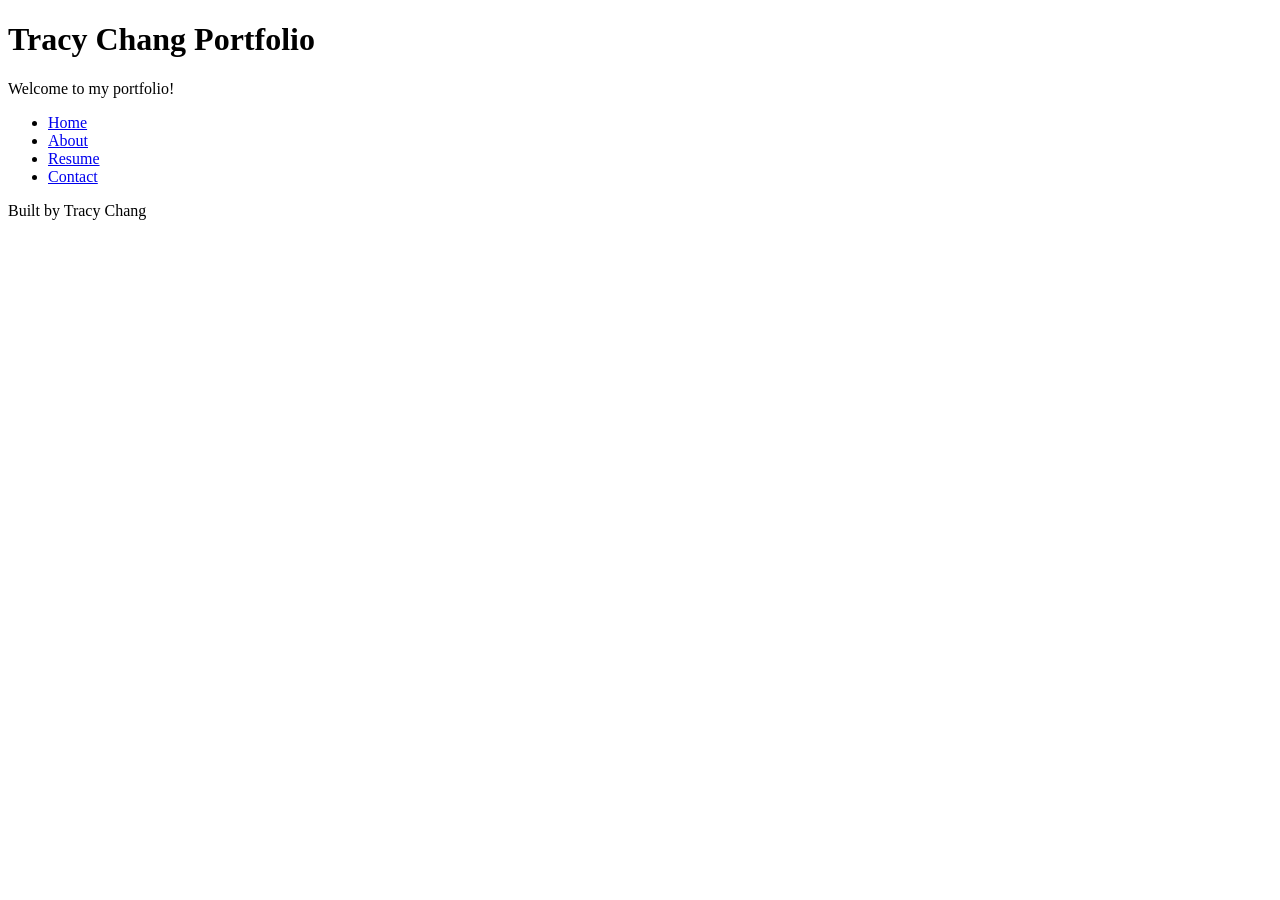
==== index.html @ 9e3c9b56 "html basics all the content necessary for the code along" ====
<!DOCTYPE html>
<html lang="en">
<head>
    <meta charset="UTF-8">
    <meta name="viewport" content="width=device-width, initial-scale=1.0">
    <title>Tracy Chang Portfolio</title>
</head>
<body>
  <header>
    <h1>Tracy Chang Portfolio</h1>
    <p>Welcome to my portfolio!</p>
  </header>
  <nav>
    <ul>
      <li><a href="index.html">Home</a></li>
      <li><a href="about.html">About</a></li>
      <li><a href="resume.html">Resume</a></li>
      <li><a href="project.html">Contact</a></li>
    </ul>
  </nav>
  <main>
    
  </main>
  <footer>
    <p>Built by Tracy Chang</p>
  </footer>
</body>
</html>
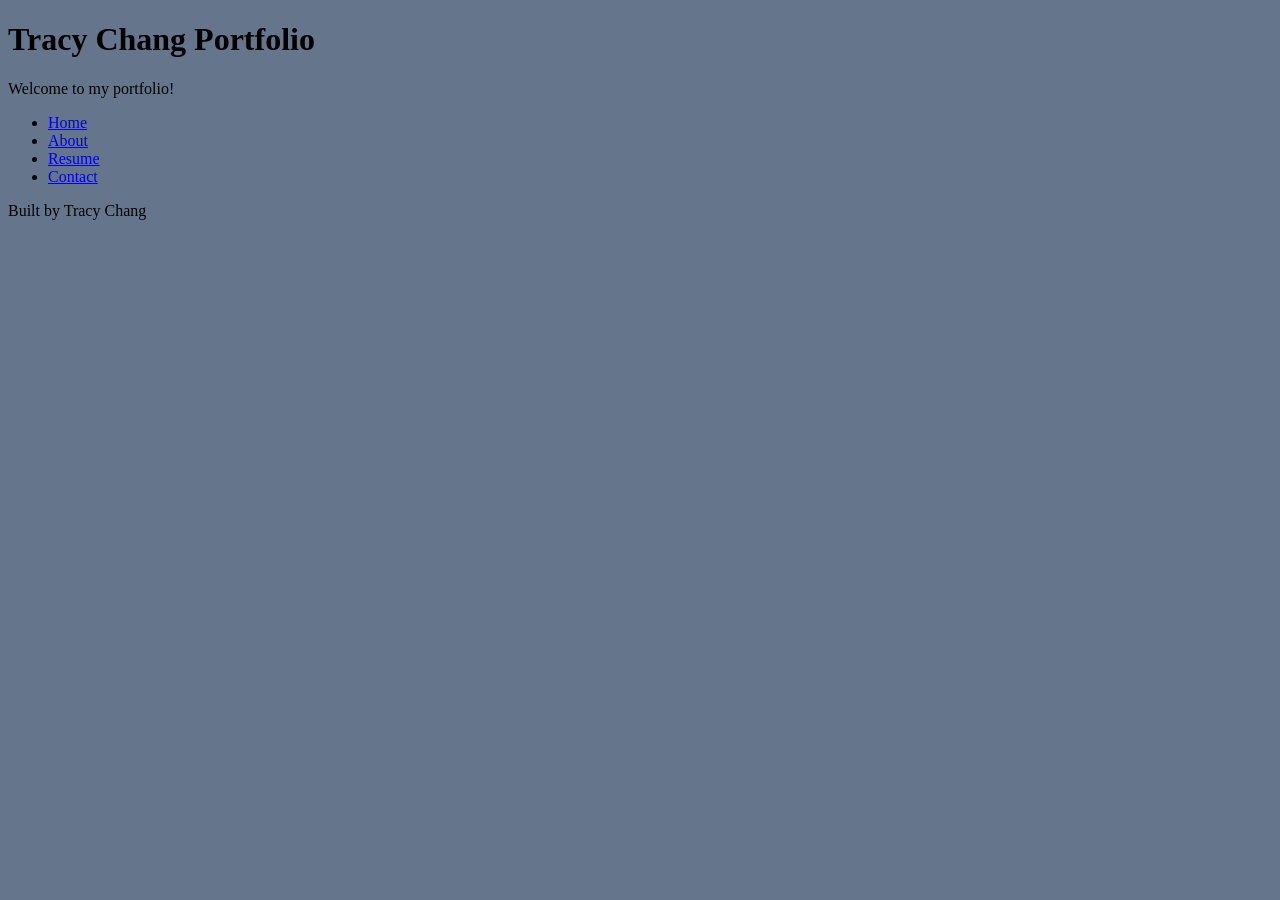
==== commit 0cf797f2: "add style.css page" ====
--- a/index.html
+++ b/index.html
@@ -3,6 +3,7 @@
 <head>
     <meta charset="UTF-8">
     <meta name="viewport" content="width=device-width, initial-scale=1.0">
+    <link rel="stylesheet" href="style.css">
     <title>Tracy Chang Portfolio</title>
 </head>
 <body>
@@ -19,7 +20,7 @@
     </ul>
   </nav>
   <main>
-    
+
   </main>
   <footer>
     <p>Built by Tracy Chang</p>
--- a/style.css
+++ b/style.css
@@ -0,0 +1,13 @@
+/* CSS by Tracy Chang */
+/*Color Palette
+deep black: #05080D 
+slate blue: #65768C
+steel blue: #263640
+burnt orange: #BF5B04
+earth: #733917
+*/
+
+/* Global (base) MOBILE FIRST */
+body {
+    background-color: #65768C;
+}
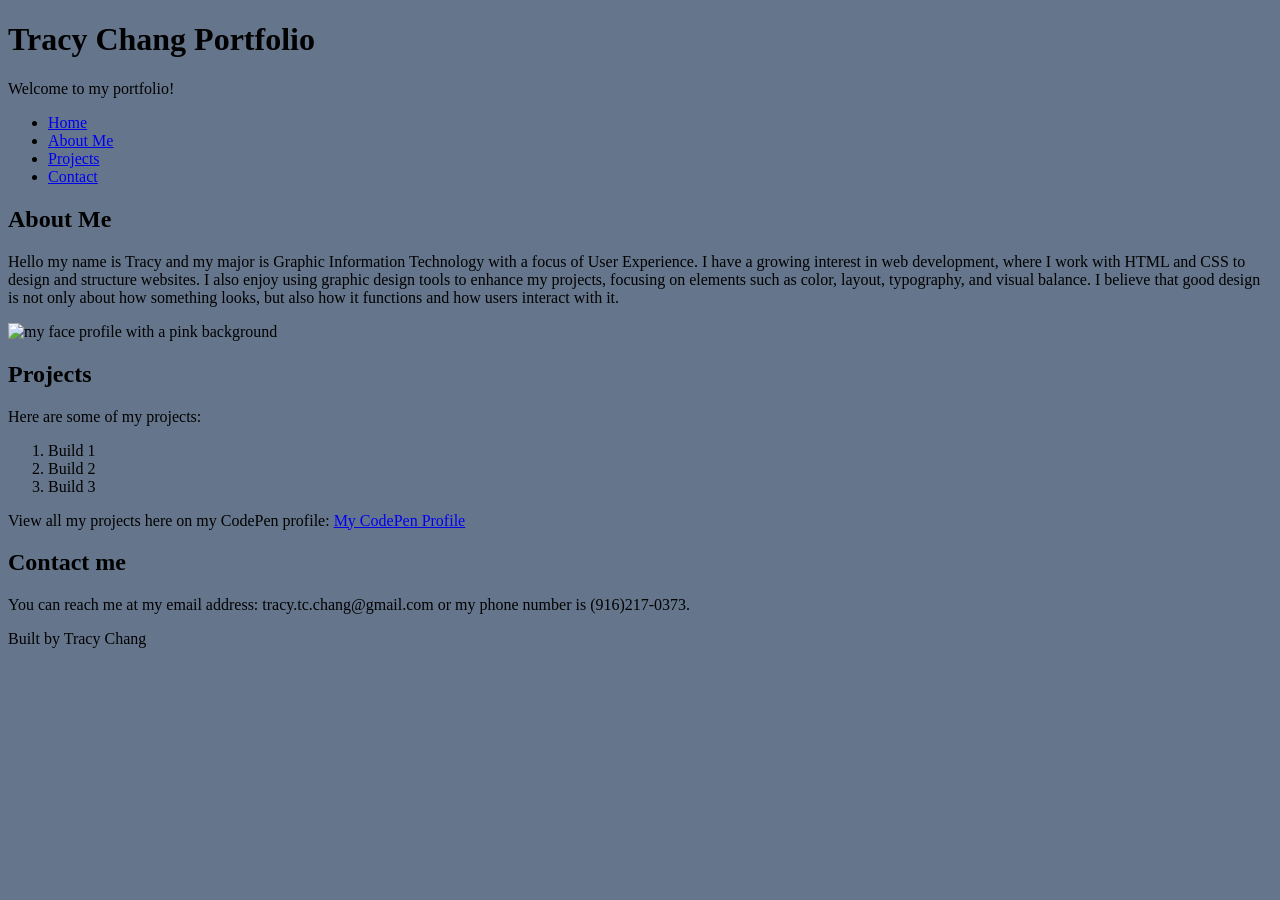
==== commit d9b9b3e4: "add new pages link" ====
--- a/index.html
+++ b/index.html
@@ -14,13 +14,35 @@
   <nav>
     <ul>
       <li><a href="index.html">Home</a></li>
-      <li><a href="about.html">About</a></li>
-      <li><a href="resume.html">Resume</a></li>
-      <li><a href="project.html">Contact</a></li>
+      <li><a href="about.html">About Me</a></li>
+      <li><a href="projects.html">Projects</a></li>
+      <li><a href="contact.html">Contact</a></li>
     </ul>
   </nav>
   <main>
-
+    <section id="about">
+      <h2>About Me</h2>
+        <p>Hello my name is Tracy and my major is Graphic Information Technology with a focus of User Experience. I have a growing interest in web development, where I work with HTML and CSS to design and structure websites. I also enjoy using graphic design tools to enhance my projects, focusing on elements such as color, layout, typography, and visual balance. I believe that good design is not only about how something looks, but also how it functions and how users interact with it.</p>
+        <img src="selfimage.jpg" alt="my face profile with a pink background" width="500">
+    </section>
+    <section id="projects">
+      <h2>Projects</h2>
+        <p>Here are some of my projects:</p>
+          <ol>
+            <li>Build 1</li>
+            <li>Build 2</li>
+            <li>Build 3</li>
+          </ol>
+    <p>View all my projects here on my CodePen profile:
+        <a href="https://codepen.io/your-work" target="_blank">
+            My CodePen Profile
+        </a>
+    </p>
+</section>
+    <section id="contact">
+        <h2>Contact me</h2>
+        <p>You can reach me at my email address: tracy.tc.chang@gmail.com or my phone number is (916)217-0373.</p>
+    </section>
   </main>
   <footer>
     <p>Built by Tracy Chang</p>
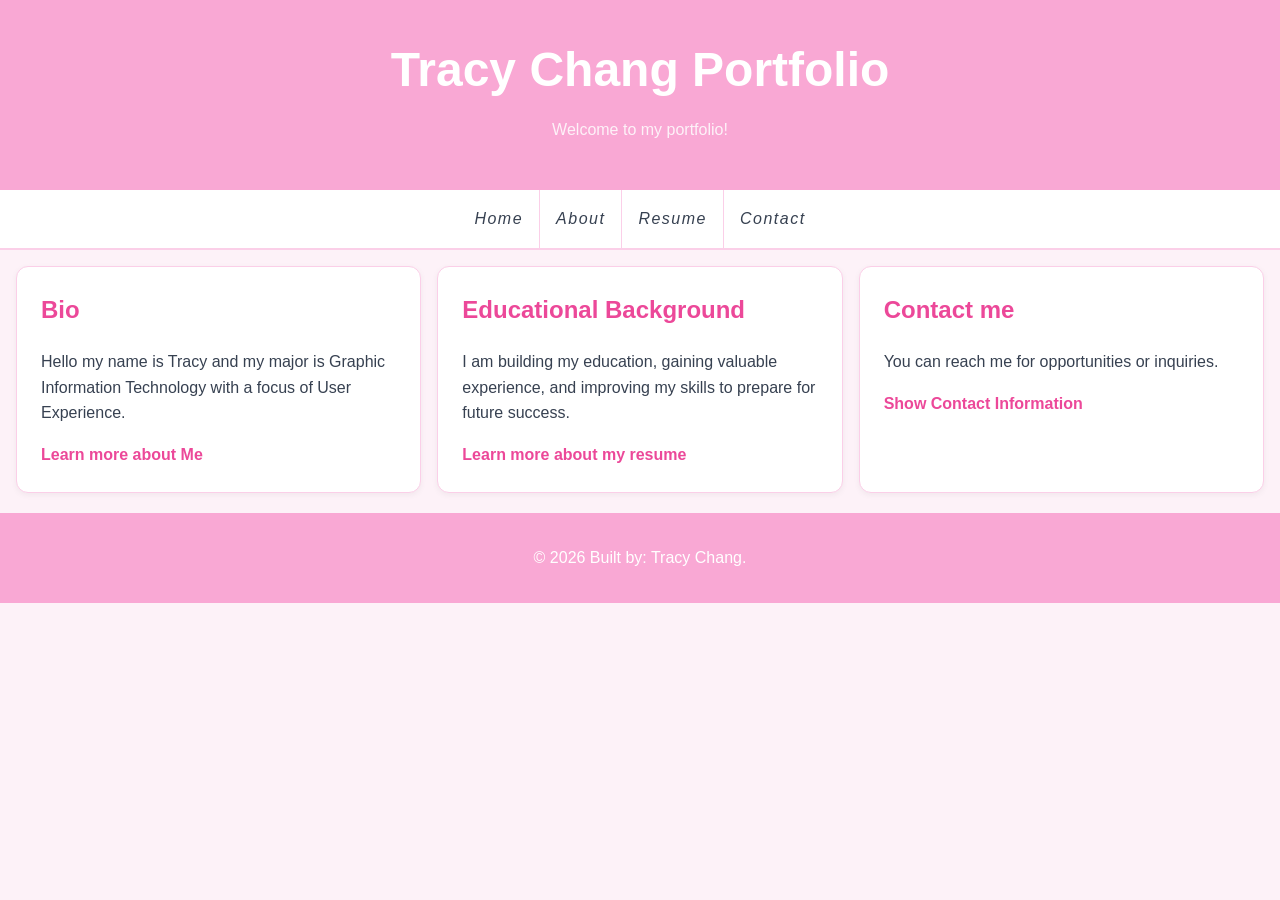
==== commit 874e1286: "add style.css page" ====
--- a/index.html
+++ b/index.html
@@ -14,38 +14,30 @@
   <nav>
     <ul>
       <li><a href="index.html">Home</a></li>
-      <li><a href="about.html">About Me</a></li>
-      <li><a href="projects.html">Projects</a></li>
+      <li><a href="about.html">About</a></li>
+      <li><a href="resume.html">Resume</a></li>
       <li><a href="contact.html">Contact</a></li>
     </ul>
   </nav>
   <main>
     <section id="about">
-      <h2>About Me</h2>
-        <p>Hello my name is Tracy and my major is Graphic Information Technology with a focus of User Experience. I have a growing interest in web development, where I work with HTML and CSS to design and structure websites. I also enjoy using graphic design tools to enhance my projects, focusing on elements such as color, layout, typography, and visual balance. I believe that good design is not only about how something looks, but also how it functions and how users interact with it.</p>
-        <img src="selfimage.jpg" alt="my face profile with a pink background" width="500">
+      <h2>Bio</h2>
+        <p>Hello my name is Tracy and my major is Graphic Information Technology with a focus of User Experience.</p>
+        <li><a href="about.html">Learn more about Me</a></li>
     </section>
-    <section id="projects">
-      <h2>Projects</h2>
-        <p>Here are some of my projects:</p>
-          <ol>
-            <li>Build 1</li>
-            <li>Build 2</li>
-            <li>Build 3</li>
-          </ol>
-    <p>View all my projects here on my CodePen profile:
-        <a href="https://codepen.io/your-work" target="_blank">
-            My CodePen Profile
-        </a>
-    </p>
-</section>
+    <section id="resume">
+      <h2>Educational Background</h2>
+        <p>I am building my education, gaining valuable experience, and improving my skills to prepare for future success.</p>
+      <li><a href="resume.html">Learn more about my resume</a></li>
+    </section>
     <section id="contact">
-        <h2>Contact me</h2>
-        <p>You can reach me at my email address: tracy.tc.chang@gmail.com or my phone number is (916)217-0373.</p>
+      <h2>Contact me</h2>
+        <p>You can reach me for opportunities or inquiries.</p>
+        <li><a href="contact.html">Show Contact Information</a></li>
     </section>
   </main>
   <footer>
-    <p>Built by Tracy Chang</p>
+    <p>&copy; 2026 Built by: Tracy Chang.</p>
   </footer>
 </body>
 </html>
--- a/style.css
+++ b/style.css
@@ -1,13 +1,137 @@
 /* CSS by Tracy Chang */
 /*Color Palette
-deep black: #05080D 
-slate blue: #65768C
-steel blue: #263640
-burnt orange: #BF5B04
-earth: #733917
+light pink: #fdf2f8;
+floral pink: #f9a8d4;
+white: #ffffff;
+dark gray: #374151;
+muted gray: #9ca3af;
+barbie pink: #ec4899;
+muted pink: #fbcfe8;
 */
 
-/* Global (base) MOBILE FIRST */
+/* == Mobile First Styles == */
 body {
-    background-color: #65768C;
+    margin: 0;
+    font-family: sans-serif, Helvetica, Arial;
+    background-color: #fdf2f8;
+    color: #374151;
+    line-height: 1.6;
+}
+
+header {
+    background-color: #f9a8d4;
+    color: #ffffff;
+    text-align: center;
+    padding: 2rem 1rem;
+}
+
+header h1 {
+    margin: 0;
+    font-size: 1.8rem;
+}
+
+header p {
+    margin-top: 0.5rem;
+    color: #fdf2f8;
+}
+
+nav {
+    background-color: #ffffff;
+    border-bottom: 2px solid #fbcfe8;
+}
+
+nav ul {
+    display: flex;
+    flex-direction: column;
+    list-style: none;
+    padding: 0;
+    margin: 0;
+    font-style: italic;
+}
+
+nav li {
+    text-align: center;
+    border-bottom: 1px solid #fbcfe8;
+    letter-spacing: 1.5px;
+}
+
+nav a {
+    display: block;
+    padding: 1rem;
+    text-decoration: none;
+    color: #374151;
+    transition: 0.3s;
+}
+
+nav a:hover {
+    background-color: #fbcfe8;
+    color: #ec4899;
+}
+
+main {
+    display: grid;
+    grid-template-columns: 1fr;
+    gap: 1rem;
+    padding: 1rem;
+    list-style: none;
+    align-items: row;
+}
+
+section {
+    background-color: #ffffff;
+    padding: 1.5rem;
+    border-radius: 12px;
+    border: 1px solid #fbcfe8;
+    box-shadow: 0 2px 6px rgba(0,0,0,0.05);
+}
+
+section h2 {
+    color: #ec4899;
+    margin-top: 0;
+}
+
+/* Links inside sections */
+section a {
+    color: #ec4899;
+    text-decoration: none;
+    font-weight: bold;
+}
+
+section a:hover {
+    text-decoration: underline;
+}
+
+footer {
+    text-align: center;
+    padding: 1rem;
+    background-color: #f9a8d4;
+    color: #ffffff;
+    margin-top: .3rem;
+}
+
+/* == MEDIA QUERY == */
+@media (min-width: 768px) {
+    nav ul {
+        flex-direction: row;
+        justify-content: center;
+    }
+
+    nav li {
+        border-bottom: none;
+        border-right: 1px solid #fbcfe8;
+    }
+
+    nav li:last-child {
+        border-right: none;
+    }
+
+    main {
+        grid-template-columns: repeat(3, 1fr);
+        max-width: 1500px;
+        margin: 0 auto;
+    }
+
+    header h1 {
+        font-size: 3rem;
+    }
 }
